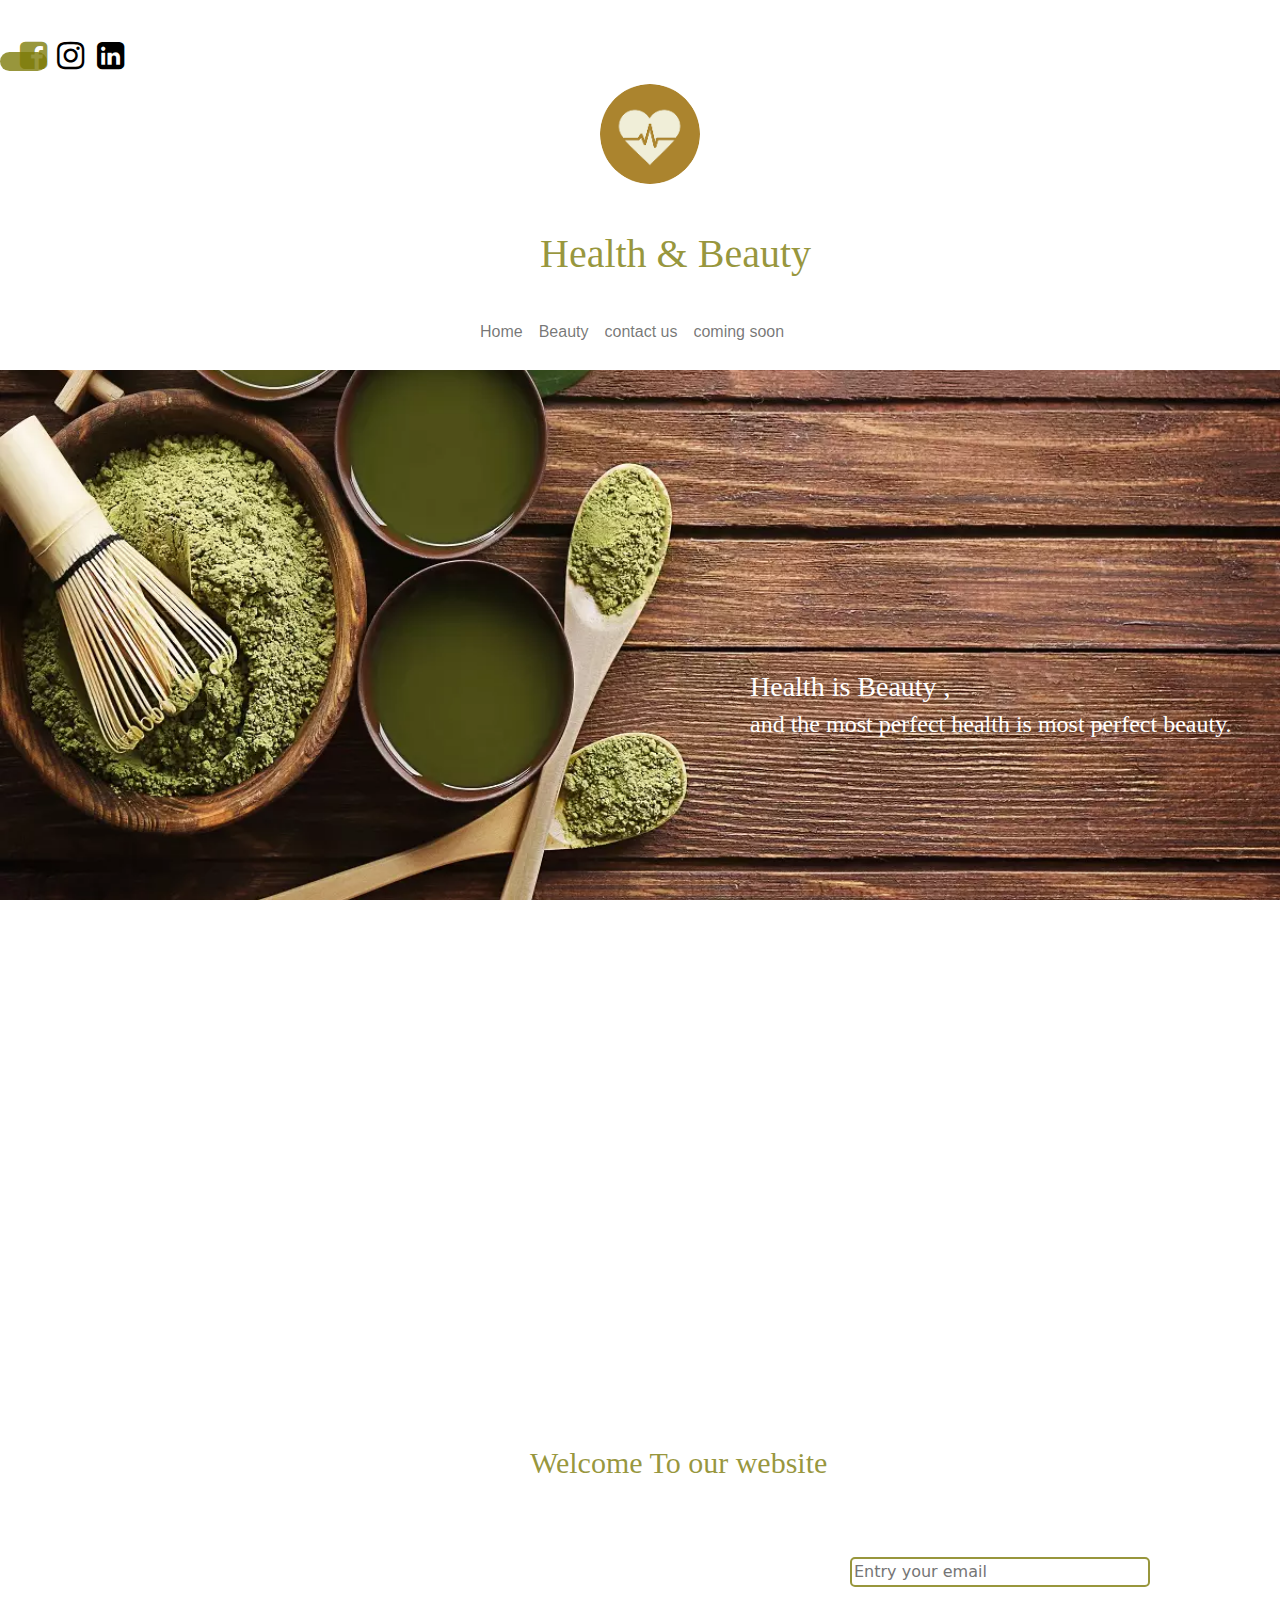
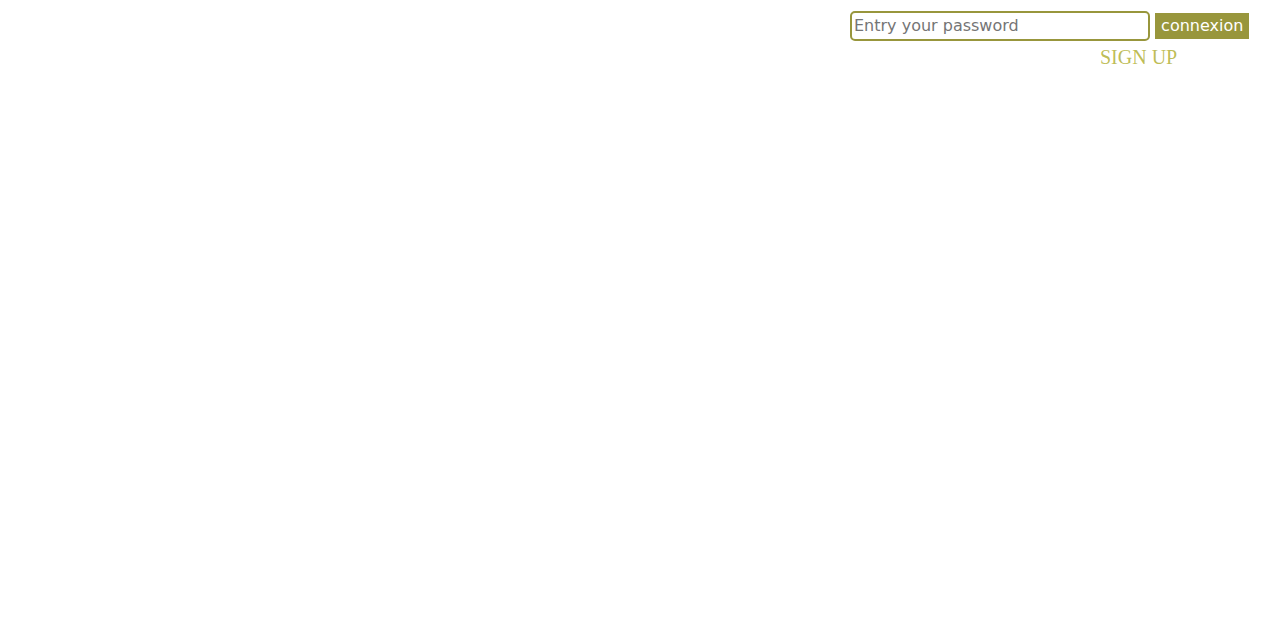
==== index.html @ f37023f3 "Hackathon" ====
<!DOCTYPE html>
<html lang="en">
<head>
    <meta charset="UTF-8">
    <meta http-equiv="X-UA-Compatible" content="IE=edge">
    <meta name="viewport" content="width=device-width, initial-scale=1.0">
    <title>Document</title>
   
    <link rel="stylesheet" href="index.css">
    <link rel="stylesheet" href="bootstrap.min.css">
    <link href="https://maxcdn.bootstrapcdn.com/font-awesome/4.7.0/css/font-awesome.min.css" rel="stylesheet" integrity="sha384-wvfXpqpZZVQGK6TAh5PVlGOfQNHSoD2xbE+QkPxCAFlNEevoEH3Sl0sibVcOQVnN" crossorigin="anonymous">
</head>
<body>
  <div id="icone">
  <a href="https://www.facebook.com" target="_blank" title="Facebook"><span class="fa fa-facebook-square fa-2x ga-right" id="FB"></span></a>
  <a href="https://www.instagram.com" target="_blank" title="Instagram"><span class="fa fa-instagram fa-2x ga-right" id="int"></span></a>
  <a href="https://www.linkedin.com" target="_blank" title="LinkedIn"><span class="fa fa-linkedin-square fa-2x ga-right" id="li"></span></a>
</div>
    <div>
      <img src="images.png" alt="erreur" id="logo">
      <h1>Health & Beauty </h1>
    </div>
    <div class="navbar navbar-expand-lg navbar-light  " id="nav">
      <div class="container-fluid" >
        <ul class="navbar-nav">
          <li class="nav-item">
            <a class="nav-link" href="#">Home</a>
          </li>
        </ul>
        
        <div class="collapse navbar-collapse" id="navbarNavDropdown">
          <ul class="navbar-nav">
            <li class="nav-item">
              <a class="nav-link" href="cosmetic.html">Beauty</a>
            </li>
           
              <li class="nav-item">
                <a class="nav-link" href="contact.html">contact us</a>
              </li>
              <li class="nav-item">
                <a class="nav-link" href="coming.html">coming soon</a>
              </li>
            </li>
          </ul>
        </div>
      </div>
    </div>
    
    <header>
      <div class="img1">
        <h3>Health is Beauty ,</h3>
        <h4>and the most perfect health is most perfect beauty.</h4> 
      </div>
      
        <P class="wel">Welcome To our website</P>
        <div class="row">
          <div class="container">
            <div class="col-md-6"> </div><br><br><br>
     
          </div>
          

        </div>
      <div class="img3">
      <div id="insr">
        <p>Do you want to entry to your compte ?</p>
        <input type="email" placeholder="Entry your email" id="inp1"><br> <br>
        <input type="password" placeholder="Entry your password" id="inp2">
        <button>connexion</button>
        <p>you don't have an account? </p> <a href="sign_up.html" id="sign">SIGN UP</a>
      </div>
      

        
      </div>
    </header>
    
 
   

  
  
</body>
</html>
---- index.css ----
@import url('https://fonts.googleapis.com/css?family=Raleway');
#logo{
    position: relative;
    top: 10px;
    left: 600px;
    height: 100px;
    width: 100px;
    border-radius: 50px;
}
h1{
    position: absolute;
    font-family: 'Brush Script MT';
    font-size: 12px;
    position:absolute;
    left: 540px;
    top: 230px;
    color: rgba(124, 122, 7, 0.788);
    
}
h3{
    color: white;
    position: absolute;
    left: 750px;
    top: 300px;
    font-family: "Baskerville Old Face";
    font-size: 60px;
}
h4{
    
    color: white;
    position: absolute;
    left: 750px;
    top: 340px;
    font-family: "Baskerville Old Face";
    
}
.img1{
    height: 99vh;
    background-image: url(70461924.png);
    background-size: cover;
    background-attachment: fixed;
    background-position: center;
    position: relative;
    top: 140px;
}
#nav{
    position:relative;
    top: 130px;

}
a:hover{
    background-color:rgba(124, 122, 7, 0.788) ;
    left: 400px; 
    border-radius: 10px;
}
.nav-item{
    font-family: 'Lucida Sans', 'Lucida Sans Regular', 'Lucida Grande', 'Lucida Sans Unicode', Geneva, Verdana, sans-serif;
    color: rgba(124, 122, 7, 0.788);
    position: relative;
    left: 460px;
    
}
.navbar-brand{
    font-family: 'Lucida Sans', 'Lucida Sans Regular', 'Lucida Grande', 'Lucida Sans Unicode', Geneva, Verdana, sans-serif;
    color: rgba(124, 122, 7, 0.788);
    position: relative;
    left: 320px;

}
#insr{
   position:absolute;
    left: 850px;
    top: 20%;
}
p{
    color: white;
    font-family: "Baskerville Old Face";
    font-size: 20px;

}
#inp1,#inp2{
    width: 300px;
    border-radius: 5px;
    background-color: transparent ;
    border: 1px solid transparent;
    border: 2px solid rgba(124, 122, 7, 0.788);

}
#inp1:hover,#inp2:hover{
    
    background-color:rgba(173, 171, 40, 0.788) ;
}
button{
    background-color:rgba(124, 122, 7, 0.788) ;
    color: white;
    border:rgba(124, 122, 7, 0.788) ;
    border-radius: 3px;
}
button:hover{
    background-color: rgba(173, 171, 40, 0.788);
}


#sign{
    position: relative;
    left: 250px;
    top: -45px;
    color:  rgba(173, 171, 40, 0.788);
    font-family:"Baskerville Old Face" ;
    font-size: 20px;
    text-decoration: none;
    
}
.wel{
    font-family:"Baskerville Old Face" ;
    color:rgba(124, 122, 7, 0.788) ;
    font-size: 30px;
    position: absolute;
    left: 530px;
    top: 160%;
}
#img2{
    position:absolute;
    top: 290%;
    left: 5%;
    width: 450px;
    height: 300px;
    border-radius: 20px;
    
}
.img3{
    height: 99vh;
    background-image: url(pf-715119ea--blog-creative-1.png);
    background-size: cover;
    background-attachment: fixed;
    background-position: center;
    position: relative;
    top: 140px;
    
   
}
#FB{
    color: black;
    position: relative;
    padding-left: 20px; 
    padding-top: 40px;
}
#int{
color:black;
position: absolute;
padding-top: 40px;
padding-left: 10px;
height: 20px;
}
#li{
    color: black;
    position: absolute;
    padding-top: 40px;
    padding-left: 50px;

}
#FB:hover,#int:hover,#li:hover{
    color:rgba(124, 122, 7, 0.788) ;
 }
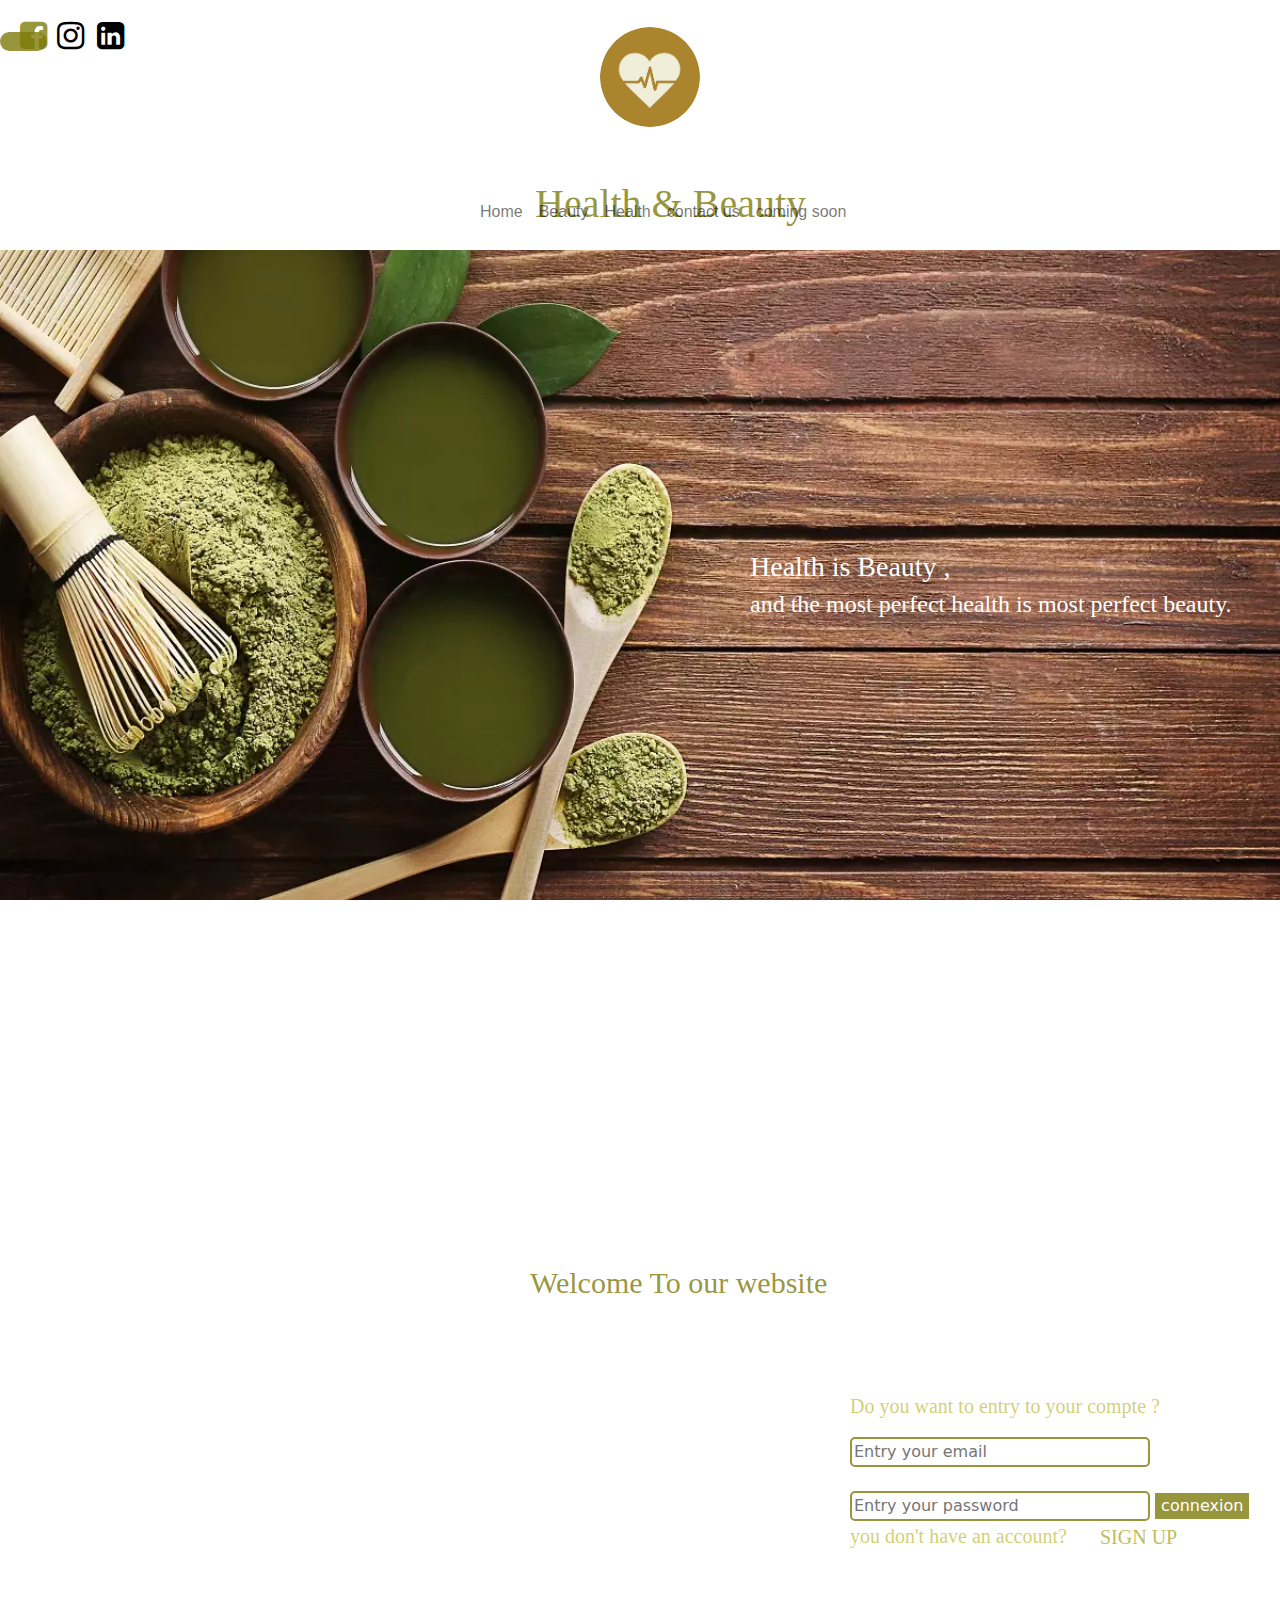
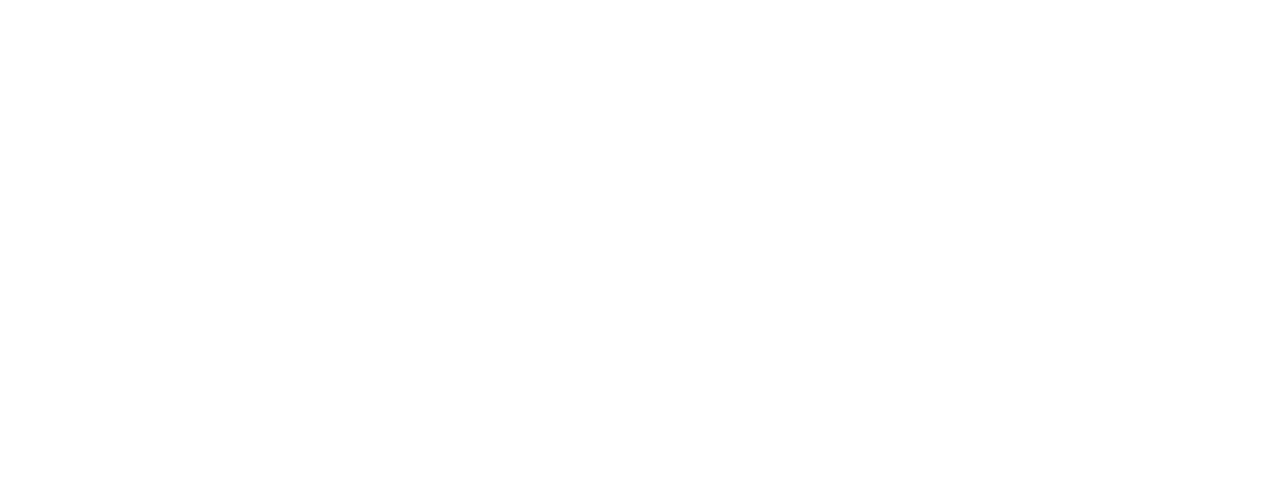
==== commit 426d018f: "hack" ====
--- a/index.html
+++ b/index.html
@@ -33,6 +33,9 @@
             <li class="nav-item">
               <a class="nav-link" href="cosmetic.html">Beauty</a>
             </li>
+            <li class="nav-item">
+              <a class="nav-link" href="health.HTML">Health</a>
+            </li>
            
               <li class="nav-item">
                 <a class="nav-link" href="contact.html">contact us</a>
@@ -57,16 +60,13 @@
           <div class="container">
             <div class="col-md-6"> </div><br><br><br>
      
-          </div>
-          
-
-        </div>
+         
       <div class="img3">
       <div id="insr">
         <p>Do you want to entry to your compte ?</p>
         <input type="email" placeholder="Entry your email" id="inp1"><br> <br>
         <input type="password" placeholder="Entry your password" id="inp2">
-        <button>connexion</button>
+        <button onclick="valider()">connexion</button>
         <p>you don't have an account? </p> <a href="sign_up.html" id="sign">SIGN UP</a>
       </div>
       
@@ -74,6 +74,23 @@
         
       </div>
     </header>
+    <script>
+      let email=document.getElementById("inp1")
+      let pass=document.getElementById("inp2")
+
+       function valider(){
+        if(email.value==="" ){
+            alert("veuillez saisir votre Email  s'il vous plait")
+            return false;
+            email.focus();
+         }
+        else if(pass.value==="" ){
+            alert("veuillez saisir votre mot  de pass s'il vous plait")
+            return false;
+            pass.focus();
+        } 
+      return true }
+    </script>
     
  
    
--- a/index.css
+++ b/index.css
@@ -1,7 +1,8 @@
 @import url('https://fonts.googleapis.com/css?family=Raleway');
+
 #logo{
-    position: relative;
-    top: 10px;
+    position: absolute;
+    top: 3%;
     left: 600px;
     height: 100px;
     width: 100px;
@@ -12,8 +13,8 @@
     font-family: 'Brush Script MT';
     font-size: 12px;
     position:absolute;
-    left: 540px;
-    top: 230px;
+    left: 535px;
+    top:20%;
     color: rgba(124, 122, 7, 0.788);
     
 }
@@ -73,7 +74,8 @@
     top: 20%;
 }
 p{
-    color: white;
+    
+    color: rgba(180, 178, 20, 0.616);
     font-family: "Baskerville Old Face";
     font-size: 20px;
 
@@ -84,6 +86,7 @@
     background-color: transparent ;
     border: 1px solid transparent;
     border: 2px solid rgba(124, 122, 7, 0.788);
+    
 
 }
 #inp1:hover,#inp2:hover{
@@ -115,9 +118,9 @@
     font-family:"Baskerville Old Face" ;
     color:rgba(124, 122, 7, 0.788) ;
     font-size: 30px;
-    position: absolute;
+    position:absolute;
     left: 530px;
-    top: 160%;
+    top: 140%;
 }
 #img2{
     position:absolute;
@@ -143,19 +146,19 @@
     color: black;
     position: relative;
     padding-left: 20px; 
-    padding-top: 40px;
+    padding-top: 20px;
 }
 #int{
 color:black;
 position: absolute;
-padding-top: 40px;
+padding-top: 20px;
 padding-left: 10px;
 height: 20px;
 }
 #li{
     color: black;
     position: absolute;
-    padding-top: 40px;
+    padding-top: 20px;
     padding-left: 50px;
 
 }
